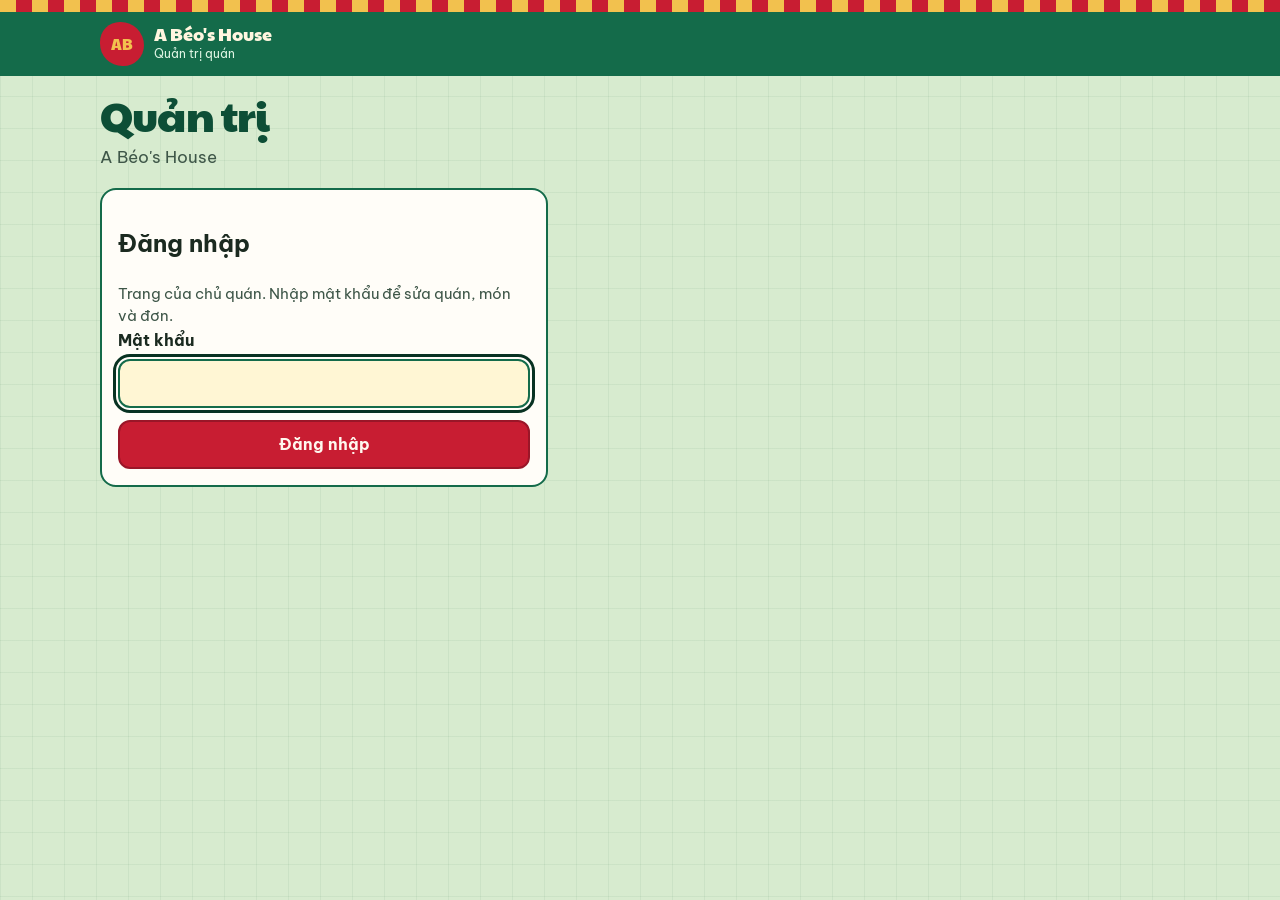
==== admin.html @ 8043322d "Add a phone-friendly owner admin page for the shop, menu, and orders. The page is unlinked from the " ====
<!DOCTYPE html>
<html lang="vi">
<head>
  <meta charset="utf-8">
  <meta name="viewport" content="width=device-width, initial-scale=1">
  <title>Quản trị — A Béo's House</title>
  <meta name="robots" content="noindex">
  <meta name="description" content="Trang quản trị của chủ quán A Béo's House.">
  <meta name="theme-color" content="#146b4a">
  <link rel="icon" href="favicon.svg" type="image/svg+xml">
  <link rel="preconnect" href="https://fonts.googleapis.com">
  <link rel="preconnect" href="https://fonts.gstatic.com" crossorigin>
  <link href="https://fonts.googleapis.com/css2?family=Be+Vietnam+Pro:wght@400;500;600;700&family=Paytone+One&display=swap" rel="stylesheet">
  <link rel="stylesheet" href="css/styles.css">
</head>
<body data-page="admin">
  <a class="skip" href="#main">Tới nội dung</a>
  <header class="site-header">
    <div class="wrap header-inner">
      <a class="brand" href="index.html">
        <span class="brand-mark" aria-hidden="true">AB</span>
        <span>
          <strong>A Béo's House</strong>
          <small>Quản trị quán</small>
        </span>
      </a>
      <button type="button" class="admin-logout" id="admin-logout" hidden>Đăng xuất</button>
    </div>
  </header>
  <main id="main">
    <div class="wrap">
      <div id="admin-app">
        <p class="admin-busy">Đang mở trang quản trị…</p>
      </div>
      <noscript><p class="notice">Bật JavaScript để dùng trang quản trị.</p></noscript>
    </div>
  </main>
  <script src="js/config.js"></script>
  <script src="js/admin.js"></script>
</body>
</html>
---- css/styles.css ----
:root {
  --tile: #d7ebcf;
  --ink: #1b2a20;
  --muted: #3e5648;
  --stool: #c81d32;
  --stool-deep: #9a1628;
  --awning: #f2c14e;
  --enamel: #146b4a;
  --enamel-deep: #0d4e36;
  --paper: #fffdf8;
  --slip: #fff6d4;
  --line: rgba(13, 78, 54, 0.22);
  --font: "Be Vietnam Pro", "Noto Sans", sans-serif;
  --display: "Paytone One", "Be Vietnam Pro", sans-serif;
  --tab-h: 68px;
  color-scheme: light;
}

* { box-sizing: border-box; }

[hidden] { display: none !important; }

html { scroll-behavior: smooth; }

body {
  margin: 0;
  min-height: 100vh;
  font-family: var(--font);
  font-size: 16px;
  line-height: 1.55;
  color: var(--ink);
  background-color: var(--tile);
  background-image:
    linear-gradient(rgba(20, 90, 50, 0.06) 1px, transparent 1px),
    linear-gradient(90deg, rgba(20, 90, 50, 0.06) 1px, transparent 1px);
  background-size: 32px 32px;
  padding-bottom: var(--tab-h);
}

img, svg { display: block; max-width: 100%; }

button, input, textarea, select { font: inherit; color: inherit; }

button, .btn, .chip, .choice, .add-btn, .text-btn, .option-card { cursor: pointer; }

a { color: inherit; }

h1, h2, h3, p { overflow-wrap: anywhere; }

.skip {
  position: absolute;
  left: 12px;
  top: -48px;
  background: var(--paper);
  padding: 8px 12px;
  border-radius: 8px;
  z-index: 80;
}

.skip:focus { top: 12px; }

.wrap {
  width: min(1080px, calc(100% - 32px));
  margin-inline: auto;
}

.site-header {
  position: sticky;
  top: 0;
  z-index: 20;
  background: var(--enamel);
  color: #f4ffe9;
}

.site-header::before {
  content: "";
  display: block;
  height: 12px;
  background: repeating-linear-gradient(90deg, var(--awning) 0 16px, var(--stool) 16px 32px);
}

.header-inner {
  display: flex;
  align-items: center;
  justify-content: space-between;
  gap: 12px;
  min-height: 64px;
}

.brand {
  display: flex;
  align-items: center;
  gap: 10px;
  text-decoration: none;
  min-width: 0;
}

.brand-mark {
  width: 44px;
  height: 44px;
  flex: 0 0 auto;
  display: grid;
  place-items: center;
  overflow: hidden;
  border-radius: 46% 54% 48% 52%;
  background: var(--stool);
  color: var(--awning);
  font-family: var(--display);
  font-size: 0.95rem;
}

.brand-logo {
  width: 100%;
  height: 100%;
  object-fit: cover;
  border-radius: inherit;
}

.brand strong {
  display: block;
  font-family: var(--display);
  font-weight: 400;
  font-size: 1.15rem;
  line-height: 1;
  color: #fff6df;
}

.brand small {
  display: block;
  margin-top: 2px;
  color: #dff5e4;
  font-size: 0.75rem;
}

.nav { display: none; }

.nav a {
  text-decoration: none;
  padding: 8px 12px;
  border-radius: 999px;
  color: #e7f6ea;
  font-weight: 650;
}

.nav a.is-active,
.nav a:hover {
  background: var(--awning);
  color: var(--enamel-deep);
}

.header-cart {
  position: relative;
  width: 44px;
  height: 44px;
  border-radius: 50%;
  display: grid;
  place-items: center;
  background: var(--stool);
  color: #fff8ef;
  text-decoration: none;
}

.badge {
  min-width: 18px;
  height: 18px;
  padding: 0 5px;
  border-radius: 999px;
  background: var(--awning);
  color: var(--ink);
  font-size: 0.7rem;
  font-weight: 700;
  display: inline-grid;
  place-items: center;
}

.header-cart .badge {
  position: absolute;
  top: -4px;
  right: -4px;
}

.badge.is-zero { display: none; }

.tabbar {
  position: fixed;
  left: 0;
  right: 0;
  bottom: 0;
  z-index: 20;
  display: grid;
  grid-template-columns: repeat(4, 1fr);
  background: var(--enamel-deep);
  border-top: 4px solid var(--awning);
  padding: 6px 8px calc(6px + env(safe-area-inset-bottom));
}

.tabbar a {
  text-decoration: none;
  text-align: center;
  font-size: 0.68rem;
  font-weight: 700;
  line-height: 1.15;
  color: #d9f3df;
  padding: 6px 2px 4px;
  border-radius: 12px;
}

.tabbar a { position: relative; }

.tabbar a svg { margin: 0 auto 2px; }

.tabbar .badge {
  position: absolute;
  top: 0;
  right: 6px;
  margin-left: 0;
}

.tabbar a.is-active {
  background: var(--awning);
  color: var(--enamel-deep);
}

.tabbar .badge { margin-left: 3px; }

main { padding-bottom: 28px; }

.hero {
  display: grid;
  gap: 18px;
  padding: 22px 0 8px;
  align-items: center;
}

h1, .page-intro h1, .section-head h2, .summary h2, .order-code {
  font-family: var(--display);
  font-weight: 400;
  letter-spacing: -0.02em;
  line-height: 0.95;
}

.sign h1 {
  display: inline-block;
  margin: 0 0 14px;
  padding: 10px 14px 12px;
  background: var(--awning);
  color: var(--stool);
  font-size: clamp(2.8rem, 13vw, 5.2rem);
  box-shadow: 7px 7px 0 var(--enamel-deep);
  transform: rotate(-1.4deg);
}

.lede, .page-intro p {
  margin: 0;
  max-width: 38rem;
  color: var(--muted);
  font-size: 1.05rem;
}

.hero-actions, .stack-actions {
  display: flex;
  flex-wrap: wrap;
  gap: 10px;
  margin-top: 16px;
}

.btn {
  display: inline-flex;
  align-items: center;
  justify-content: center;
  gap: 8px;
  min-height: 48px;
  padding: 0 16px;
  border-radius: 12px;
  border: 2px solid transparent;
  text-decoration: none;
  font-weight: 700;
  background: transparent;
  transition: background 160ms ease, transform 160ms ease;
}

.btn-primary {
  background: var(--stool);
  color: #fff8ef;
  border-color: var(--stool-deep);
}

.btn-primary:hover { background: var(--stool-deep); }

.btn-ghost {
  background: var(--paper);
  color: var(--enamel-deep);
  border-color: var(--enamel);
}

.btn-ghost:hover { background: #f3fff4; }

.btn:active { transform: translateY(1px); }

.btn:disabled { opacity: 0.65; cursor: wait; }

.catalog-status {
  background: var(--slip);
  color: var(--enamel-deep);
  border-bottom: 2px solid var(--enamel);
  padding: 8px 16px;
  text-align: center;
  font-weight: 650;
}

.catalog-status.is-warn { background: #fff1c9; }

.btn-block { width: 100%; }

.polaroid {
  margin: 6px 0 0;
  background: white;
  padding: 10px 10px 8px;
  transform: rotate(1.6deg);
  box-shadow: 0 16px 30px rgba(20, 50, 30, 0.16);
}

.polaroid img {
  width: 100%;
  height: 200px;
  object-fit: cover;
}

.polaroid figcaption {
  margin: 0;
  padding: 8px 4px 2px;
  text-align: center;
  font-family: var(--display);
  color: var(--enamel-deep);
  font-size: 1.15rem;
}

.hero-panel {
  margin-top: 8px;
  background: var(--enamel-deep);
  color: #f3ffe8;
  border-radius: 18px;
  padding: 8px 16px 4px;
}

.panel-kicker {
  margin: 10px 0 0;
  font-family: var(--display);
  font-size: 1.35rem;
  font-weight: 400;
  color: var(--awning);
  letter-spacing: 0;
  text-transform: none;
}

.stamp { display: none; }

.facts {
  list-style: none;
  margin: 4px 0 8px;
  padding: 0;
}

.facts li {
  padding: 10px 0;
  border-top: 1px solid rgba(242, 193, 78, 0.28);
}

.fact-label {
  display: block;
  margin: 0 0 2px;
  color: var(--awning);
  font-size: 0.82rem;
  font-weight: 650;
}

.facts strong, .facts a { color: white; font-weight: 650; }

.section-head {
  display: flex;
  align-items: baseline;
  justify-content: space-between;
  gap: 12px;
  margin: 28px 0 12px;
}

.section-head h2, .page-intro h1 {
  margin: 0;
  color: var(--enamel-deep);
  font-size: clamp(1.8rem, 6vw, 2.6rem);
}

.page-intro { padding: 20px 0 6px; }

.page-intro h1 { margin-bottom: 8px; }

.section-head a {
  color: var(--stool);
  font-weight: 750;
  text-decoration: none;
}

.grid { display: grid; gap: 12px; }

.steps {
  list-style: none;
  margin: 0;
  padding: 0;
  display: grid;
  gap: 10px;
}

.steps li {
  display: grid;
  grid-template-columns: 42px 1fr;
  gap: 10px;
  align-items: start;
  background: var(--paper);
  border: 2px solid var(--enamel);
  border-radius: 14px;
  padding: 12px;
}

.steps span.num {
  width: 42px;
  height: 42px;
  display: grid;
  place-items: center;
  background: var(--awning);
  color: var(--enamel-deep);
  font-family: var(--display);
  font-size: 1.3rem;
  border-radius: 10px;
}

.steps p { margin: 2px 0 0; color: var(--muted); }

.menu-toolbar { display: grid; gap: 12px; margin: 8px 0 14px; }

.search, .field input, .field textarea, .note-field {
  width: 100%;
  min-height: 48px;
  border-radius: 12px;
  border: 2px solid var(--enamel);
  background: var(--slip);
  padding: 10px 12px;
  font-weight: 500;
}

.chips { display: flex; gap: 8px; overflow: auto; }

.chip, .choice, .add-btn, .text-btn {
  border: 2px solid var(--enamel);
  background: var(--paper);
  border-radius: 999px;
  font-weight: 750;
  color: var(--enamel-deep);
}

.chip { padding: 8px 14px; white-space: nowrap; min-height: 40px; }

.chip.is-active {
  background: var(--stool);
  color: #fff8ef;
  border-color: var(--stool-deep);
}

.count-line { margin: 0; color: var(--muted); }

.item-card, .cart-line, .ticket, .empty, .card, .history-card {
  background: var(--paper);
  border: 2px solid var(--enamel);
  border-radius: 16px;
}

.item-card {
  display: grid;
  grid-template-columns: 104px 1fr;
  gap: 12px;
  padding: 10px;
}

.item-photo, .item-mark, .line-photo, .modal-photo img {
  width: 104px;
  height: 104px;
  object-fit: cover;
  border-radius: 12px;
}

.item-kicker {
  margin: 0 0 2px;
  color: var(--enamel);
  font-size: 0.78rem;
  font-weight: 750;
}

.pill {
  display: inline-block;
  margin-left: 6px;
  padding: 1px 7px;
  border-radius: 8px;
  background: var(--stool);
  color: #fff8ef;
  font-size: 0.72rem;
}

.item-card h3, .cart-line h3 { margin: 0 0 4px; font-size: 1.05rem; }

.item-card p, .muted { margin: 0; color: var(--muted); font-size: 0.92rem; }

.item-row, .line-actions {
  display: flex;
  align-items: center;
  justify-content: space-between;
  gap: 8px;
  margin-top: 8px;
}

.price {
  font-family: var(--display);
  font-weight: 400;
  color: var(--stool);
  font-size: 1.25rem;
  font-variant-numeric: tabular-nums;
}

.price-note { color: var(--muted); font-size: 0.75rem; }

.add-btn, .text-btn { min-height: 40px; padding: 0 14px; }

.add-btn { background: var(--awning); border-color: #c99212; color: var(--ink); }

.empty { text-align: center; padding: 28px 16px; }

.empty h2 { font-family: var(--display); font-weight: 400; color: var(--enamel-deep); }

.modal {
  position: fixed;
  inset: 0;
  z-index: 40;
  display: grid;
  align-items: end;
}

.modal-backdrop {
  position: absolute;
  inset: 0;
  background: rgba(13, 40, 28, 0.55);
  border: 0;
}

.modal-sheet {
  position: relative;
  display: flex;
  flex-direction: column;
  background: var(--slip);
  border-radius: 22px 22px 0 0;
  border-top: 8px solid var(--stool);
  padding: 8px 16px calc(12px + env(safe-area-inset-bottom));
  max-height: min(92vh, 780px);
  overflow: hidden;
}

.modal-body { overflow: auto; min-height: 0; }

.modal-head, .grabber, .modal-footer { flex: none; }

.grabber {
  width: 46px;
  height: 5px;
  border-radius: 999px;
  background: rgba(13, 78, 54, 0.25);
  margin: 4px auto 8px;
}

.modal-head {
  display: flex;
  align-items: center;
  gap: 12px;
}

.modal-head > div:nth-child(2) { flex: 1; min-width: 0; }

.sign, .polaroid { min-width: 0; }

.modal-photo img {
  width: 72px;
  height: 72px;
  border: 3px solid white;
}

.modal-head h2 {
  margin: 0;
  font-family: var(--display);
  font-weight: 400;
  font-size: 1.6rem;
  color: var(--enamel-deep);
  line-height: 1;
}

.close-btn {
  margin-left: auto;
  width: 44px;
  height: 44px;
  border-radius: 50%;
  border: 2px solid var(--enamel);
  background: white;
  font-size: 1.4rem;
}

.option-block { margin: 14px 0; }

.option-block h3 { margin: 0 0 8px; font-size: 0.98rem; }

.choice-row { display: flex; flex-wrap: wrap; gap: 8px; }

.choice { position: relative; padding: 8px 12px; }

.choice input {
  position: absolute;
  opacity: 0;
  width: 1px;
  height: 1px;
}

.choice:has(input:checked) {
  background: var(--stool);
  color: #fff8ef;
  border-color: var(--stool-deep);
}

.choice:has(input:focus-visible) {
  outline: 3px solid var(--enamel-deep);
  outline-offset: 2px;
}

.note-field, .field textarea { min-height: 84px; resize: vertical; }

.qty {
  display: inline-flex;
  align-items: center;
  border: 2px solid var(--enamel);
  border-radius: 999px;
  background: white;
}

.qty button {
  width: 44px;
  height: 44px;
  border: 0;
  background: transparent;
  font-size: 1.25rem;
}

.qty span { min-width: 1.4rem; text-align: center; font-weight: 750; }

.modal-footer {
  display: flex;
  align-items: center;
  justify-content: space-between;
  gap: 12px;
  margin: 8px -16px 0;
  padding: 12px 16px 4px;
  background: var(--enamel);
  color: #f3ffe8;
}

.modal-footer .muted { color: #d5f0dc; }

.modal-footer .price { color: var(--awning); font-size: 1.45rem; }

.cart-line { padding: 12px; margin-bottom: 12px; }

.history-card {
  display: grid;
  grid-template-columns: 1fr auto;
  gap: 8px;
  align-items: center;
  padding: 12px;
  margin-bottom: 12px;
}

.history-open {
  display: block;
  min-width: 0;
  text-decoration: none;
  color: inherit;
}

.history-open p { margin: 4px 0 0; }

.history-meta {
  display: flex;
  justify-content: space-between;
  gap: 12px;
  align-items: baseline;
}

.history-meta strong { font-size: 1.05rem; }

.history-card .price { font-size: 1.15rem; }

.cart-line.has-photo {
  display: grid;
  grid-template-columns: 76px 1fr;
  gap: 10px;
}

.line-photo { width: 76px; height: 76px; }

.card, .summary { padding: 16px; }

.summary h2 {
  margin: 0 0 10px;
  color: var(--enamel-deep);
  font-size: 1.7rem;
}

.totals { display: grid; gap: 8px; }

.totals div, .bank-row {
  display: flex;
  justify-content: space-between;
  gap: 12px;
  align-items: baseline;
}

.totals .grand {
  padding-top: 8px;
  border-top: 2px solid var(--line);
  font-size: 1.15rem;
}

.totals strong, .bank-row strong { font-variant-numeric: tabular-nums; }

.checkout-layout { display: grid; gap: 16px; }

#checkout-summary { order: 1; }

.checkout-layout > div:first-child { order: 2; }

.field { display: grid; gap: 6px; margin-bottom: 12px; font-weight: 700; }

fieldset { border: 0; margin: 0 0 12px; padding: 0; }

legend { font-weight: 750; margin-bottom: 8px; }

.option-card {
  display: grid;
  grid-template-columns: auto 1fr;
  gap: 10px;
  align-items: start;
  padding: 12px;
  border: 2px solid var(--enamel);
  border-radius: 14px;
  background: white;
  margin-bottom: 8px;
  font-weight: 700;
}

.option-card small { display: block; font-weight: 500; color: var(--muted); }

.option-card:has(input:checked) {
  background: var(--slip);
  border-color: var(--stool);
}

.field-error {
  color: var(--stool-deep);
  font-size: 0.85rem;
  font-weight: 750;
  margin: -6px 0 10px;
}

.field-error:empty { display: none; }

.notice {
  background: #fff1c9;
  border: 2px solid var(--stool);
  color: #6d2414;
  border-radius: 14px;
  padding: 10px 12px;
}

.ticket { padding: 18px; }

.order-code {
  font-size: clamp(2.2rem, 8vw, 3.3rem);
  color: var(--stool);
  margin: 4px 0 8px;
}

.toast {
  position: fixed;
  left: 50%;
  bottom: calc(var(--tab-h) + 12px);
  transform: translateX(-50%);
  background: var(--enamel-deep);
  color: var(--awning);
  padding: 10px 14px;
  border-radius: 999px;
  z-index: 35;
  max-width: calc(100% - 32px);
  text-align: center;
}

.site-footer {
  margin-top: 18px;
  background: var(--enamel);
  color: #e5f6e8;
  padding: 22px 0 18px;
}

.site-footer strong {
  color: var(--awning);
  font-family: var(--display);
  font-size: 1.35rem;
  font-weight: 400;
}

.site-footer a { color: white; }

.site-footer p { margin: 6px 0; }

:focus-visible {
  outline: 3px solid #083222;
  outline-offset: 2px;
}

@media (max-width: 360px) {
  .brand small { display: none; }
}

@media (min-width: 720px) {
  .modal { align-items: center; justify-items: center; }
  .modal-sheet {
    width: min(540px, calc(100% - 32px));
    border-radius: 22px;
    border-top-width: 8px;
  }
  .grabber { display: none; }
  .grid.cols-2 { grid-template-columns: 1fr 1fr; }
  .polaroid img { height: 340px; }
}

@media (min-width: 860px) {
  .nav { display: flex; align-items: center; gap: 4px; }
  .header-cart { display: none; }
  .tabbar { display: none; }
  body { padding-bottom: 0; }
  main { padding-bottom: 40px; }
  .toast { bottom: 24px; }
  .hero {
    grid-template-columns: 1.05fr 0.95fr;
    gap: 28px;
    padding-top: 34px;
  }
  .facts { display: grid; grid-template-columns: 1fr 1fr; column-gap: 22px; }
  .steps { grid-template-columns: repeat(3, 1fr); }
}

@media (min-width: 980px) {
  .grid.cols-3 { grid-template-columns: repeat(3, 1fr); }
  #featured .item-card { grid-template-columns: 1fr; }
  #featured .item-photo { width: 100%; height: 168px; }
  .checkout-layout {
    grid-template-columns: 1.15fr 0.85fr;
    align-items: start;
  }
  .checkout-layout > div:first-child { order: 1; }
  #checkout-summary { order: 2; }
  .summary { position: sticky; top: 96px; }
}

@media (prefers-reduced-motion: reduce) {
  html { scroll-behavior: auto; }
  *, *::before, *::after {
    animation: none !important;
    transition: none !important;
  }
}

body[data-page="admin"] { padding-bottom: 28px; }

.admin-logout {
  flex: 0 0 auto;
  min-height: 40px;
  padding: 0 12px;
  border-radius: 999px;
  border: 2px solid var(--awning);
  background: transparent;
  color: #fff6df;
  font-weight: 750;
}

.admin-logout:hover { background: rgba(242, 193, 78, 0.16); }

.admin-tabs {
  position: sticky;
  top: 76px;
  z-index: 15;
  display: grid;
  grid-template-columns: repeat(3, minmax(0, 1fr));
  gap: 6px;
  margin: 8px 0 14px;
  padding: 6px;
  border-radius: 16px;
  background: var(--enamel-deep);
}

.admin-tabs button {
  min-height: 48px;
  padding: 8px 6px;
  border: 0;
  border-radius: 12px;
  background: transparent;
  color: #d9f3df;
  font-weight: 750;
  line-height: 1.2;
}

.admin-tabs button.is-active {
  background: var(--awning);
  color: var(--enamel-deep);
}

.admin-busy, .admin-muted {
  margin: 0 0 12px;
  color: var(--enamel-deep);
  font-weight: 700;
}

.admin-muted { color: var(--muted); font-weight: 650; }

.admin-ok {
  margin: 0 0 12px;
  background: #e7f8ea;
  border: 2px solid var(--enamel);
  color: var(--enamel-deep);
  border-radius: 14px;
  padding: 10px 12px;
  font-weight: 650;
}

.admin-login { max-width: 28rem; margin-top: 12px; }

.admin-login .btn { height: auto; white-space: normal; text-align: center; padding-top: 10px; padding-bottom: 10px; }

.admin-order-open span, .admin-product h3 { overflow-wrap: anywhere; }

.admin-detail .bank-row { align-items: start; }

.admin-detail .bank-row > span { flex: 0 0 auto; }

.admin-detail .bank-row > strong,
.admin-detail .bank-row > a {
  min-width: 0;
  overflow-wrap: anywhere;
  text-align: right;
}

html:has(body[data-page="admin"]) { scroll-padding-top: 160px; }

.checkline {
  display: flex;
  align-items: center;
  gap: 10px;
  min-height: 48px;
  margin: 0 0 12px;
  font-weight: 750;
}

.checkline input { width: 22px; height: 22px; accent-color: var(--enamel); }

.admin-actions, .admin-filters { display: flex; flex-wrap: wrap; gap: 8px; }

.admin-actions .btn, .admin-actions .text-btn, .admin-actions .add-btn { flex: 1 1 8rem; }

.admin-product { margin-bottom: 12px; }

.admin-product.is-off { opacity: 0.72; }

.admin-product-row {
  display: grid;
  grid-template-columns: 72px 1fr;
  gap: 10px;
}

.admin-thumb {
  width: 72px;
  height: 72px;
  object-fit: cover;
  border-radius: 12px;
  background: white;
}

.admin-thumb-empty {
  display: grid;
  place-items: center;
  border: 2px solid var(--enamel);
  color: var(--enamel);
  font-size: 0.75rem;
  font-weight: 750;
}

.admin-preview {
  width: 100%;
  max-height: 200px;
  object-fit: cover;
  border-radius: 12px;
  margin-bottom: 12px;
  background: white;
}

.admin-help { margin: -6px 0 12px; }

.admin-order { margin-bottom: 12px; }

.admin-order-open {
  display: grid;
  gap: 4px;
  width: 100%;
  padding: 0;
  border: 0;
  background: transparent;
  text-align: left;
  font-weight: 650;
}

.admin-order-open .muted, .admin-order-open .admin-status { justify-self: start; }

.admin-status { margin: 4px 0 0; }

.admin-detail { margin-top: 12px; padding-top: 12px; border-top: 2px solid var(--line); }

.admin-detail h3 { margin: 12px 0 8px; font-size: 1rem; }

.admin-lines { display: grid; gap: 8px; margin: 0; padding: 0; list-style: none; }

.admin-lines li { display: flex; justify-content: space-between; gap: 12px; align-items: baseline; }

.admin-lines small { display: block; }

@media (min-width: 860px) {
  body[data-page="admin"] { padding-bottom: 32px; }
  .admin-tabs { top: 76px; }
}
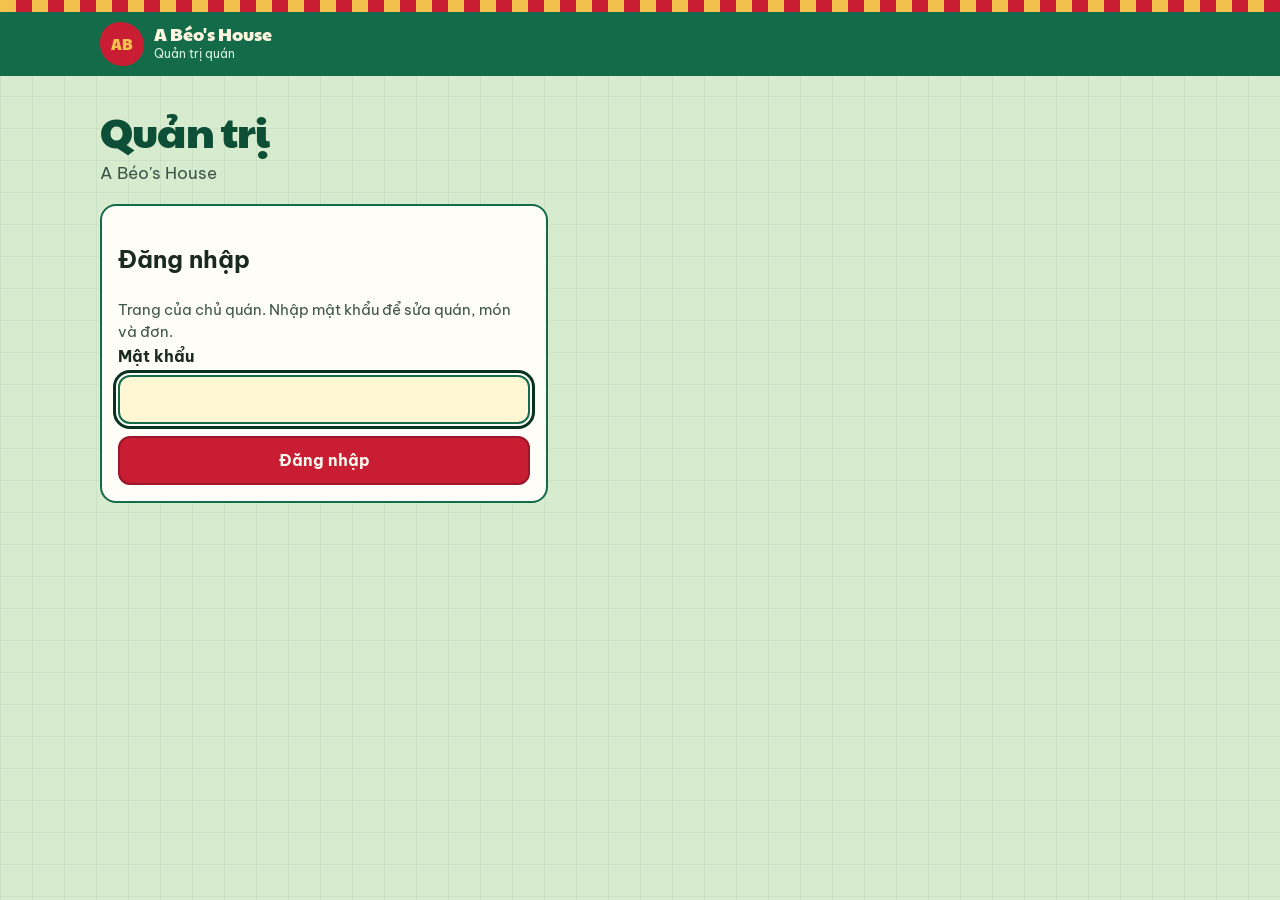
==== commit 293a0f33: "Fix admin header spacing and show the shop logo. Add 16px space under the green header on every admi" ====
--- a/admin.html
+++ b/admin.html
@@ -2,7 +2,7 @@
 <html lang="vi">
 <head>
   <meta charset="utf-8">
-  <meta name="viewport" content="width=device-width, initial-scale=1">
+  <meta name="viewport" content="width=device-width, initial-scale=1, viewport-fit=cover">
   <title>Quản trị — A Béo's House</title>
   <meta name="robots" content="noindex">
   <meta name="description" content="Trang quản trị của chủ quán A Béo's House.">
@@ -11,7 +11,7 @@
   <link rel="preconnect" href="https://fonts.googleapis.com">
   <link rel="preconnect" href="https://fonts.gstatic.com" crossorigin>
   <link href="https://fonts.googleapis.com/css2?family=Be+Vietnam+Pro:wght@400;500;600;700&family=Paytone+One&display=swap" rel="stylesheet">
-  <link rel="stylesheet" href="css/styles.css">
+  <link rel="stylesheet" href="css/styles.css?v=20261127k">
 </head>
 <body data-page="admin">
   <a class="skip" href="#main">Tới nội dung</a>
@@ -35,7 +35,8 @@
       <noscript><p class="notice">Bật JavaScript để dùng trang quản trị.</p></noscript>
     </div>
   </main>
-  <script src="js/config.js"></script>
-  <script src="js/admin.js"></script>
+  <script src="js/config.js?v=20261127k"></script>
+  <script src="js/sheet-format.js?v=20261127k"></script>
+  <script src="js/admin.js?v=20261127k"></script>
 </body>
 </html>
--- a/css/styles.css
+++ b/css/styles.css
@@ -394,6 +394,50 @@
 
 .page-intro h1 { margin-bottom: 8px; }
 
+#orders-app {
+  display: flex;
+  flex-direction: column;
+  gap: 12px;
+}
+
+#lookup-result {
+  display: flex;
+  flex-direction: column;
+  gap: 12px;
+}
+
+#lookup-result:empty { display: none; }
+
+#orders-app .history-card { margin-bottom: 0; }
+
+.history-head {
+  display: flex;
+  align-items: baseline;
+  justify-content: space-between;
+  gap: 12px;
+}
+
+.history-head h2 {
+  margin: 0;
+  font-size: 1rem;
+  font-weight: 750;
+  color: var(--enamel-deep);
+}
+
+.history-wipe {
+  margin: 0;
+  padding: 0;
+  border: 0;
+  background: none;
+  font: inherit;
+  font-size: 0.9rem;
+  font-weight: 750;
+  color: var(--stool);
+  cursor: pointer;
+}
+
+#wipe-confirm p { margin: 0 0 8px; }
+
 .section-head a {
   color: var(--stool);
   font-weight: 750;
@@ -882,6 +926,12 @@
 
 body[data-page="admin"] { padding-bottom: 28px; }
 
+body[data-page="admin"] #admin-app { padding-top: 16px; }
+
+body[data-page="admin"]:has(.admin-tabs) {
+  padding-bottom: calc(84px + env(safe-area-inset-bottom, 0px));
+}
+
 .admin-logout {
   flex: 0 0 auto;
   min-height: 40px;
@@ -896,33 +946,52 @@
 .admin-logout:hover { background: rgba(242, 193, 78, 0.16); }
 
 .admin-tabs {
-  position: sticky;
-  top: 76px;
-  z-index: 15;
+  position: fixed;
+  left: 0;
+  right: 0;
+  bottom: 0;
+  top: auto;
+  z-index: 30;
   display: grid;
   grid-template-columns: repeat(3, minmax(0, 1fr));
-  gap: 6px;
-  margin: 8px 0 14px;
-  padding: 6px;
-  border-radius: 16px;
+  gap: 4px;
+  margin: 0;
+  padding: 6px 8px calc(8px + env(safe-area-inset-bottom, 0px));
+  border-radius: 16px 16px 0 0;
   background: var(--enamel-deep);
+  box-shadow: 0 -6px 18px rgba(13, 78, 54, 0.18);
 }
 
 .admin-tabs button {
-  min-height: 48px;
-  padding: 8px 6px;
+  min-height: 56px;
+  padding: 6px 4px 4px;
   border: 0;
   border-radius: 12px;
   background: transparent;
   color: #d9f3df;
   font-weight: 750;
-  line-height: 1.2;
+  line-height: 1.15;
+  font-size: 0.75rem;
+  display: flex;
+  flex-direction: column;
+  align-items: center;
+  justify-content: center;
+  gap: 2px;
 }
 
 .admin-tabs button.is-active {
   background: var(--awning);
   color: var(--enamel-deep);
 }
+
+.admin-tab-icon {
+  width: 22px;
+  height: 22px;
+  display: block;
+  flex: 0 0 auto;
+}
+
+.admin-tab-label { display: block; }
 
 .admin-busy, .admin-muted {
   margin: 0 0 12px;
@@ -959,7 +1028,7 @@
   text-align: right;
 }
 
-html:has(body[data-page="admin"]) { scroll-padding-top: 160px; }
+html:has(body[data-page="admin"]) { scroll-padding-top: 96px; }
 
 .checkline {
   display: flex;
@@ -974,21 +1043,46 @@
 
 .admin-actions, .admin-filters { display: flex; flex-wrap: wrap; gap: 8px; }
 
+#panel-orders .admin-filters { margin-bottom: 12px; }
+
+.admin-order-open .admin-order-phone {
+  color: var(--stool);
+  font-weight: 750;
+  text-decoration: none;
+}
+
 .admin-actions .btn, .admin-actions .text-btn, .admin-actions .add-btn { flex: 1 1 8rem; }
 
-.admin-product { margin-bottom: 12px; }
-
-.admin-product.is-off { opacity: 0.72; }
+.admin-product {
+  margin-bottom: 12px;
+  height: auto;
+  align-self: start;
+}
+
+.admin-product.is-off { opacity: 0.84; }
 
 .admin-product-row {
-  display: grid;
-  grid-template-columns: 72px 1fr;
+  display: flex;
+  align-items: start;
   gap: 10px;
 }
 
-.admin-thumb {
-  width: 72px;
-  height: 72px;
+.admin-thumb-frame {
+  position: relative;
+  flex: 0 0 76px;
+  width: 76px;
+  height: 76px;
+  border-radius: 12px;
+  overflow: hidden;
+  background: white;
+}
+
+.admin-thumb,
+.admin-thumb-empty {
+  position: absolute;
+  inset: 0;
+  width: 76px;
+  height: 76px;
   object-fit: cover;
   border-radius: 12px;
   background: white;
@@ -1001,6 +1095,100 @@
   color: var(--enamel);
   font-size: 0.75rem;
   font-weight: 750;
+}
+
+.admin-product-copy {
+  display: flex;
+  flex: 1;
+  flex-direction: column;
+  align-items: flex-start;
+  justify-content: flex-start;
+  gap: 3px;
+  min-width: 0;
+}
+
+.admin-product-copy h3,
+.admin-product-copy p {
+  margin: 0;
+  line-height: 1.25;
+  max-width: 100%;
+}
+
+.admin-product-copy h3 {
+  font-family: var(--font);
+  font-size: 1.02rem;
+  font-weight: 750;
+  letter-spacing: 0;
+  color: var(--ink);
+}
+
+.admin-product-code {
+  font-size: 0.78rem;
+  color: var(--muted);
+}
+
+.admin-product-copy .item-kicker {
+  white-space: nowrap;
+  overflow: hidden;
+  text-overflow: ellipsis;
+  max-width: 100%;
+}
+
+.admin-product-copy .price {
+  font-size: 1.05rem;
+  color: var(--stool);
+  line-height: 1.2;
+  white-space: nowrap;
+}
+
+.admin-preview-empty {
+  display: grid;
+  place-items: center;
+  min-height: 96px;
+  margin: 0 0 12px;
+  border: 2px dashed var(--enamel);
+  color: var(--enamel);
+  font-size: 0.85rem;
+  font-weight: 650;
+  text-align: center;
+  padding: 12px;
+}
+
+.admin-status-pill {
+  display: inline-block;
+  margin: 1px 0 0;
+  padding: 2px 8px;
+  border-radius: 999px;
+  font-size: 0.72rem;
+  font-weight: 750;
+  line-height: 1.3;
+}
+
+.admin-status-pill.is-on {
+  background: #e7f8ea;
+  color: var(--enamel-deep);
+  border: 1px solid var(--enamel);
+}
+
+.admin-status-pill.is-off {
+  background: #ececec;
+  color: #4a4a4a;
+  border: 1px solid #c8c8c8;
+}
+
+.admin-product .admin-actions {
+  display: grid;
+  grid-template-columns: 1fr 1fr;
+  gap: 8px;
+  margin-top: 10px;
+}
+
+.admin-product .admin-actions .text-btn,
+.admin-product .admin-actions .add-btn,
+.admin-product .admin-actions .btn {
+  flex: none;
+  width: 100%;
+  min-height: 40px;
 }
 
 .admin-preview {
@@ -1014,22 +1202,34 @@
 
 .admin-help { margin: -6px 0 12px; }
 
-.admin-order { margin-bottom: 12px; }
+.admin-order {
+  margin-bottom: 12px;
+  height: auto;
+  align-self: start;
+}
 
 .admin-order-open {
   display: grid;
-  gap: 4px;
+  gap: 2px;
   width: 100%;
   padding: 0;
   border: 0;
   background: transparent;
   text-align: left;
   font-weight: 650;
-}
-
-.admin-order-open .muted, .admin-order-open .admin-status { justify-self: start; }
-
-.admin-status { margin: 4px 0 0; }
+  align-items: start;
+  height: auto;
+}
+
+.admin-order-open .history-meta,
+.admin-order-open .muted,
+.admin-order-open .pill,
+.admin-order-open .admin-status {
+  margin: 0;
+  justify-self: start;
+}
+
+.admin-status { margin: 2px 0 0; }
 
 .admin-detail { margin-top: 12px; padding-top: 12px; border-top: 2px solid var(--line); }
 
@@ -1041,7 +1241,137 @@
 
 .admin-lines small { display: block; }
 
-@media (min-width: 860px) {
-  body[data-page="admin"] { padding-bottom: 32px; }
-  .admin-tabs { top: 76px; }
-}
+/* Shop form already uses tight .field gaps; keep blocks from stretching. */
+#panel-shop .field,
+#panel-shop .checkline { align-content: start; }
+
+.admin-status-legend {
+  margin: 14px 0 8px;
+  font-weight: 750;
+}
+
+.admin-status-grid {
+  display: grid;
+  grid-template-columns: 1fr 1fr;
+  gap: 8px;
+}
+
+.admin-status-btn {
+  min-height: 40px;
+  padding: 8px 10px;
+  border-radius: 12px;
+  border: 2px solid var(--enamel);
+  background: var(--paper);
+  color: var(--enamel-deep);
+  font-weight: 750;
+}
+
+.admin-status-btn.is-current,
+.admin-status-btn.is-current:disabled {
+  background: var(--awning);
+  border-color: #c99212;
+  color: var(--enamel-deep);
+}
+
+@media (min-width: 560px) {
+  .admin-status-grid { grid-template-columns: repeat(4, minmax(0, 1fr)); }
+}
+
+.admin-options { margin: 0 0 16px; }
+.admin-options-label {
+  display: block;
+  margin: 0 0 8px;
+  font-weight: 750;
+}
+.admin-option-group {
+  margin-bottom: 8px;
+  border: 2px solid var(--enamel);
+  border-radius: 14px;
+  background: white;
+  overflow: hidden;
+}
+.admin-option-head {
+  display: flex;
+  align-items: center;
+  gap: 8px;
+  min-height: 52px;
+  padding: 4px 8px 4px 4px;
+}
+.admin-option-fold {
+  flex: 1;
+  min-height: 44px;
+  padding: 8px 10px;
+  border: 0;
+  background: transparent;
+  text-align: left;
+  font-weight: 750;
+}
+.admin-option-fold::before {
+  content: "▸ ";
+}
+.admin-option-group.is-open .admin-option-fold::before { content: "▾ "; }
+.admin-option-switch {
+  display: flex;
+  align-items: center;
+  gap: 8px;
+  min-height: 44px;
+  padding: 0 8px;
+  font-weight: 750;
+  flex: 0 0 auto;
+}
+.admin-option-switch input { width: 22px; height: 22px; accent-color: var(--enamel); }
+.admin-option-body { display: none; padding: 0 8px 10px; }
+.admin-option-group.is-enabled.is-open .admin-option-body { display: block; }
+.admin-option-rows { display: grid; gap: 8px; }
+.admin-option-row {
+  display: grid;
+  grid-template-columns: 1fr 44px 44px 44px;
+  grid-template-areas:
+    "name name name name"
+    "price up down del";
+  gap: 6px;
+  align-items: center;
+}
+.admin-option-name { grid-area: name; min-height: 44px; padding: 8px 10px; }
+.admin-option-price {
+  grid-area: price;
+  display: grid;
+  grid-template-columns: 1fr auto;
+  align-items: center;
+  gap: 6px;
+  min-height: 44px;
+  margin: 0;
+  font-weight: 650;
+}
+.admin-option-price input { min-height: 44px; width: 100%; padding: 8px 10px; }
+.admin-option-icon {
+  width: 44px;
+  height: 44px;
+  padding: 0;
+  border-radius: 12px;
+  border: 2px solid var(--enamel);
+  background: var(--paper);
+  font-weight: 750;
+  line-height: 1;
+}
+.admin-option-del { color: var(--stool); }
+.admin-option-icon[data-opt-up] { grid-area: up; }
+.admin-option-icon[data-opt-down] { grid-area: down; }
+.admin-option-icon[data-opt-del] { grid-area: del; }
+.admin-option-add {
+  width: 100%;
+  min-height: 44px;
+  margin-top: 8px;
+}
+@media (min-width: 560px) {
+  .admin-option-row {
+    grid-template-columns: 1fr 8.5rem 44px 44px 44px;
+    grid-template-areas: "name price up down del";
+  }
+}
+
+.admin-custom-head { gap: 8px; padding: 8px; }
+.admin-group-name { flex: 1; min-width: 0; font-weight: 750; }
+.admin-custom-groups:empty { display: none; }
+.admin-add-group { width: 100%; min-height: 48px; margin-top: 4px; }
+.admin-option-group.is-custom { border-style: dashed; }
